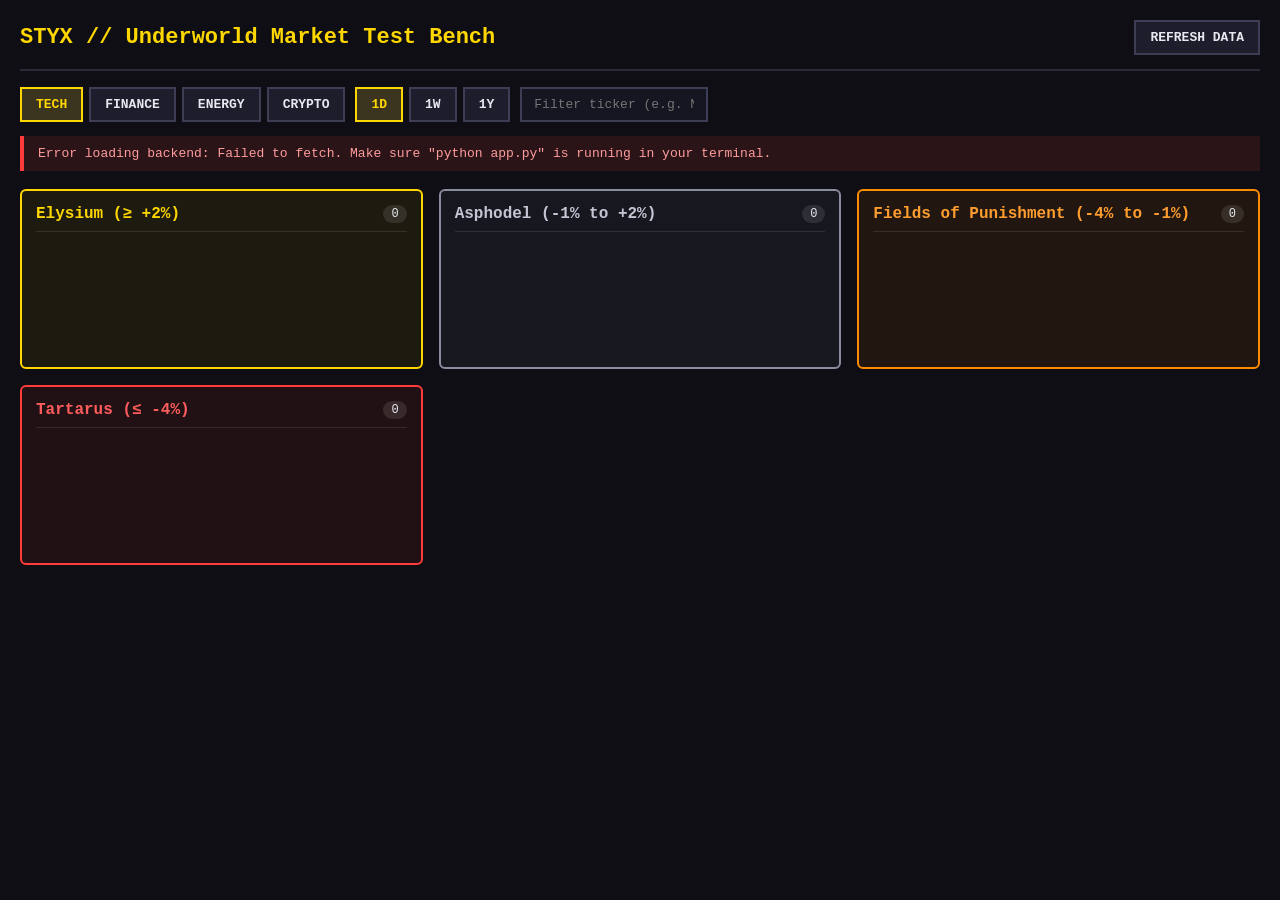
==== templates/test.html @ ce2ae13a "Addded Back end and develop StockFactory creation. yfinance was used to pull stock data, and comes w" ====
<!DOCTYPE html>
<html lang="en">
<head>
  <meta charset="UTF-8" />
  <meta name="viewport" content="width=device-width, initial-scale=1.0" />
  <title>STYX // Underworld Market Test Bench</title>
  <style>
    * { box-sizing: border-box; }
    body {
      font-family: "Courier New", monospace;
      background: #0e0e14;
      color: #e8e8f0;
      margin: 0;
      padding: 20px;
    }
    header {
      display: flex;
      flex-wrap: wrap;
      justify-content: space-between;
      align-items: center;
      gap: 12px;
      border-bottom: 2px solid #2a2a3a;
      padding-bottom: 14px;
      margin-bottom: 16px;
    }
    h1 { margin: 0; font-size: 22px; color: #ffd700; }

    .toolbar {
      display: flex;
      flex-wrap: wrap;
      gap: 10px;
      align-items: center;
      margin-bottom: 14px;
    }
    .btn-group { display: flex; gap: 6px; flex-wrap: wrap; }
    button {
      background: #1d1d2b;
      color: #e8e8f0;
      border: 2px solid #3d3d56;
      padding: 8px 14px;
      cursor: pointer;
      font-family: inherit;
      font-weight: bold;
      text-transform: uppercase;
      font-size: 13px;
    }
    button:hover { border-color: #ffd700; }
    button.active { background: #3b3520; border-color: #ffd700; color: #ffd700; }
    input[type="text"] {
      background: #161622;
      color: #fff;
      border: 2px solid #3d3d56;
      padding: 8px 12px;
      font-family: inherit;
      font-size: 13px;
      min-width: 180px;
    }

    #status-bar {
      padding: 10px 14px;
      background: #171724;
      border-left: 4px solid #ffd700;
      margin-bottom: 18px;
      font-size: 13px;
    }
    #status-bar.error {
      border-left-color: #ff3b3b;
      background: #2a1418;
      color: #ff9c9c;
    }

    .realms {
      display: grid;
      grid-template-columns: repeat(auto-fit, minmax(300px, 1fr));
      gap: 16px;
    }
    .realm {
      border: 2px solid #333;
      border-radius: 6px;
      padding: 14px;
      min-height: 180px;
    }
    .realm-header {
      display: flex;
      justify-content: space-between;
      align-items: center;
      margin-bottom: 12px;
      padding-bottom: 8px;
      border-bottom: 1px solid rgba(255,255,255,0.1);
    }
    .realm h2 { margin: 0; font-size: 16px; }
    .count-badge {
      background: rgba(255,255,255,0.1);
      padding: 2px 8px;
      border-radius: 10px;
      font-size: 12px;
    }

    #elysium { border-color: #ffd700; background: #1d1b10; }
    #elysium h2 { color: #ffd700; }
    #asphodel { border-color: #8b8b9e; background: #171720; }
    #asphodel h2 { color: #c4c4d4; }
    #fields-of-punishment { border-color: #ff8c00; background: #211710; }
    #fields-of-punishment h2 { color: #ff9d2e; }
    #tartarus { border-color: #ff3b3b; background: #221114; }
    #tartarus h2 { color: #ff5c5c; }

    .stock-list {
      display: flex;
      flex-wrap: wrap;
      gap: 8px;
    }
    .stock-card {
      background: #14141f;
      border: 1px solid #44445a;
      padding: 8px 10px;
      border-radius: 4px;
      cursor: pointer;
      min-width: 115px;
      transition: transform 0.1s, border-color 0.1s;
    }
    .stock-card:hover {
      transform: translateY(-2px);
      border-color: #ffd700;
    }
    .stock-symbol { font-weight: bold; font-size: 14px; }
    .stock-price { font-size: 12px; color: #bbb; margin-top: 2px; }
    .stock-pct { font-size: 12px; font-weight: bold; margin-top: 4px; }
    .pos { color: #4dff88; }
    .neg { color: #ff5c5c; }

    #tooltip {
      position: fixed;
      display: none;
      background: #0b0b12;
      border: 2px solid #ffd700;
      padding: 12px;
      width: 280px;
      pointer-events: none;
      z-index: 1000;
      font-size: 13px;
      line-height: 1.45;
      box-shadow: 0 6px 20px rgba(0,0,0,0.7);
    }
    .tip-title { font-size: 15px; font-weight: bold; color: #ffd700; }
    .tip-status { color: #a7c7ff; font-style: italic; margin: 4px 0; }
    .tip-stats {
      margin-top: 8px;
      padding-top: 8px;
      border-top: 1px solid #333;
      display: flex;
      justify-content: space-between;
      font-size: 12px;
    }
  </style>
</head>
<body>
  <header>
    <h1>STYX // Underworld Market Test Bench</h1>
    <button id="refresh-btn">Refresh Data</button>
  </header>

  <div class="toolbar">
    <div class="btn-group" id="category-buttons">
      <button data-cat="tech" class="active">Tech</button>
      <button data-cat="finance">Finance</button>
      <button data-cat="energy">Energy</button>
      <button data-cat="crypto">Crypto</button>
    </div>

    <div class="btn-group" id="timeframe-buttons">
      <button data-tf="1d" class="active">1D</button>
      <button data-tf="1w">1W</button>
      <button data-tf="1y">1Y</button>
    </div>

    <input type="text" id="search-input" placeholder="Filter ticker (e.g. NVDA)..." />
  </div>

  <div id="status-bar">Connecting to Flask backend...</div>

  <div class="realms">
    <section class="realm" id="elysium">
      <div class="realm-header">
        <h2>Elysium (≥ +2%)</h2>
        <span class="count-badge">0</span>
      </div>
      <div class="stock-list"></div>
    </section>

    <section class="realm" id="asphodel">
      <div class="realm-header">
        <h2>Asphodel (-1% to +2%)</h2>
        <span class="count-badge">0</span>
      </div>
      <div class="stock-list"></div>
    </section>

    <section class="realm" id="fields-of-punishment">
      <div class="realm-header">
        <h2>Fields of Punishment (-4% to -1%)</h2>
        <span class="count-badge">0</span>
      </div>
      <div class="stock-list"></div>
    </section>

    <section class="realm" id="tartarus">
      <div class="realm-header">
        <h2>Tartarus (≤ -4%)</h2>
        <span class="count-badge">0</span>
      </div>
      <div class="stock-list"></div>
    </section>
  </div>

  <div id="tooltip"></div>

  <script>
    // Automatically points to Flask on port 5000 even if opened via Live Server or file://
    const API_BASE =
      window.location.port === "5000" ? "" : "http://127.0.0.1:5000";

    const REALM_IDS = ["elysium", "asphodel", "fields-of-punishment", "tartarus"];
    const statusBar = document.getElementById("status-bar");
    const tooltip = document.getElementById("tooltip");
    const searchInput = document.getElementById("search-input");

    let currentCategory = "tech";
    let currentTimeframe = "1d";
    let loadedSouls = [];

    function setStatus(msg, isError = false) {
      statusBar.textContent = msg;
      statusBar.className = isError ? "error" : "";
    }

    function formatPct(val) {
      return `${val > 0 ? "+" : ""}${val}%`;
    }

    function renderStocks() {
      const query = searchInput.value.trim().toUpperCase();
      const counts = { "elysium": 0, "asphodel": 0, "fields-of-punishment": 0, "tartarus": 0 };

      REALM_IDS.forEach(id => {
        document.querySelector(`#${id} .stock-list`).innerHTML = "";
      });

      const filtered = loadedSouls.filter(s => s.symbol.toUpperCase().includes(query));

      filtered.forEach(stock => {
        const container = document.querySelector(`#${stock.id} .stock-list`);
        if (!container) return;

        counts[stock.id]++;
        const pctKey = `pct_change_${currentTimeframe}`;
        const pctVal = stock[pctKey];

        const card = document.createElement("div");
        card.className = "stock-card";
        card.innerHTML = `
          <div class="stock-symbol">${stock.symbol}</div>
          <div class="stock-price">$${stock.price}</div>
          <div class="stock-pct ${pctVal >= 0 ? "pos" : "neg"}">
            ${currentTimeframe.toUpperCase()}: ${formatPct(pctVal)}
          </div>
        `;

        card.addEventListener("mouseenter", () => {
          const statusText = stock.current_status || stock.status_title || "No status";
          const loreText = stock.fun_lore || stock.tooltip_lore || "No lore available.";

          tooltip.innerHTML = `
            <div class="tip-title">${stock.symbol} — $${stock.price}</div>
            <div class="tip-status">${statusText}</div>
            <div>${loreText}</div>
            <div class="tip-stats">
              <span>1D: ${formatPct(stock.pct_change_1d)}</span>
              <span>1W: ${formatPct(stock.pct_change_1w)}</span>
              <span>1Y: ${formatPct(stock.pct_change_1y)}</span>
            </div>
          `;
          tooltip.style.display = "block";
        });

        card.addEventListener("mousemove", (e) => {
          const x = Math.min(e.clientX + 16, window.innerWidth - 300);
          const y = Math.min(e.clientY + 16, window.innerHeight - 160);
          tooltip.style.left = `${x}px`;
          tooltip.style.top = `${y}px`;
        });

        card.addEventListener("mouseleave", () => {
          tooltip.style.display = "none";
        });

        container.appendChild(card);
      });

      REALM_IDS.forEach(id => {
        document.querySelector(`#${id} .count-badge`).textContent = counts[id];
      });
    }

    async function loadCategory(category) {
      currentCategory = category;
      setStatus(`Fetching "${category}" souls from ${API_BASE || window.location.origin}/api/market/${category}...`);

      try {
        const res = await fetch(`${API_BASE}/api/market/${category}`);
        if (!res.ok) {
          throw new Error(`HTTP ${res.status} (${res.statusText})`);
        }
        const data = await res.json();
        loadedSouls = data.souls || [];
        renderStocks();
        setStatus(`Loaded ${loadedSouls.length} stocks in "${data.category}". Hover over any card to inspect its tooltip.`);
      } catch (err) {
        loadedSouls = [];
        renderStocks();
        setStatus(
          `Error loading backend: ${err.message}. Make sure "python app.py" is running in your terminal.`,
          true
        );
      }
    }

    // Wire up Category buttons
    document.querySelectorAll("#category-buttons button").forEach(btn => {
      btn.addEventListener("click", () => {
        document.querySelectorAll("#category-buttons button").forEach(b => b.classList.remove("active"));
        btn.classList.add("active");
        loadCategory(btn.dataset.cat);
      });
    });

    // Wire up 1D / 1W / 1Y buttons
    document.querySelectorAll("#timeframe-buttons button").forEach(btn => {
      btn.addEventListener("click", () => {
        document.querySelectorAll("#timeframe-buttons button").forEach(b => b.classList.remove("active"));
        btn.classList.add("active");
        currentTimeframe = btn.dataset.tf;
        renderStocks();
      });
    });

    // Wire up Search & Refresh
    searchInput.addEventListener("input", renderStocks);
    document.getElementById("refresh-btn").addEventListener("click", () => loadCategory(currentCategory));

    // Initial load
    loadCategory(currentCategory);
  </script>
</body>
</html>
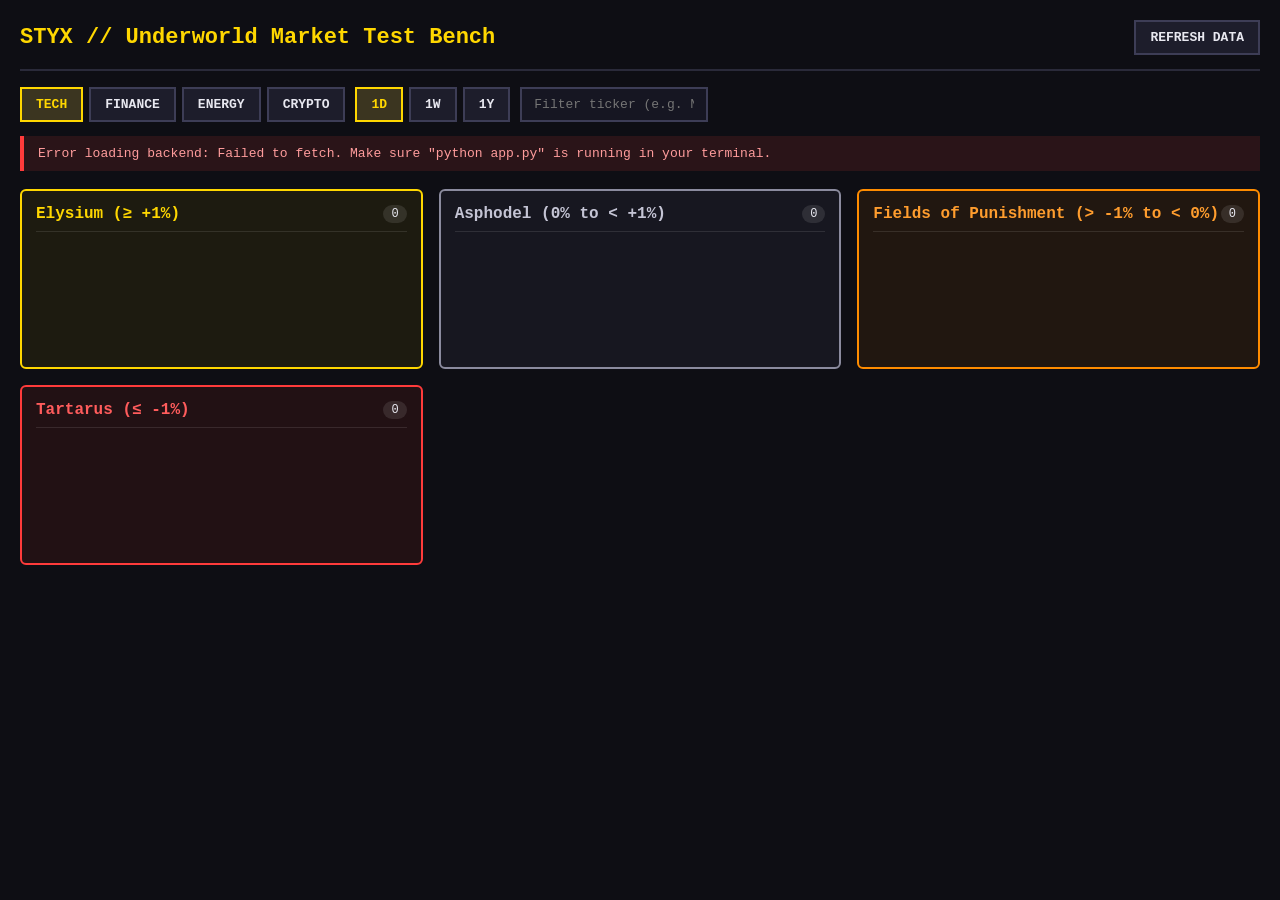
==== commit b273fdf7: "Final" ====
--- a/templates/test.html
+++ b/templates/test.html
@@ -182,7 +182,7 @@
   <div class="realms">
     <section class="realm" id="elysium">
       <div class="realm-header">
-        <h2>Elysium (≥ +2%)</h2>
+        <h2>Elysium (≥ +1%)</h2>
         <span class="count-badge">0</span>
       </div>
       <div class="stock-list"></div>
@@ -190,7 +190,7 @@
 
     <section class="realm" id="asphodel">
       <div class="realm-header">
-        <h2>Asphodel (-1% to +2%)</h2>
+        <h2>Asphodel (0% to &lt; +1%)</h2>
         <span class="count-badge">0</span>
       </div>
       <div class="stock-list"></div>
@@ -198,7 +198,7 @@
 
     <section class="realm" id="fields-of-punishment">
       <div class="realm-header">
-        <h2>Fields of Punishment (-4% to -1%)</h2>
+        <h2>Fields of Punishment (&gt; -1% to &lt; 0%)</h2>
         <span class="count-badge">0</span>
       </div>
       <div class="stock-list"></div>
@@ -206,7 +206,7 @@
 
     <section class="realm" id="tartarus">
       <div class="realm-header">
-        <h2>Tartarus (≤ -4%)</h2>
+        <h2>Tartarus (≤ -1%)</h2>
         <span class="count-badge">0</span>
       </div>
       <div class="stock-list"></div>
@@ -216,9 +216,9 @@
   <div id="tooltip"></div>
 
   <script>
-    // Automatically points to Flask on port 5000 even if opened via Live Server or file://
+    // Use the current origin when served by Flask; otherwise target Flask on port 9000.
     const API_BASE =
-      window.location.port === "5000" ? "" : "http://127.0.0.1:5000";
+      window.location.port === "9000" ? "" : "http://127.0.0.1:9000";
 
     const REALM_IDS = ["elysium", "asphodel", "fields-of-punishment", "tartarus"];
     const statusBar = document.getElementById("status-bar");
